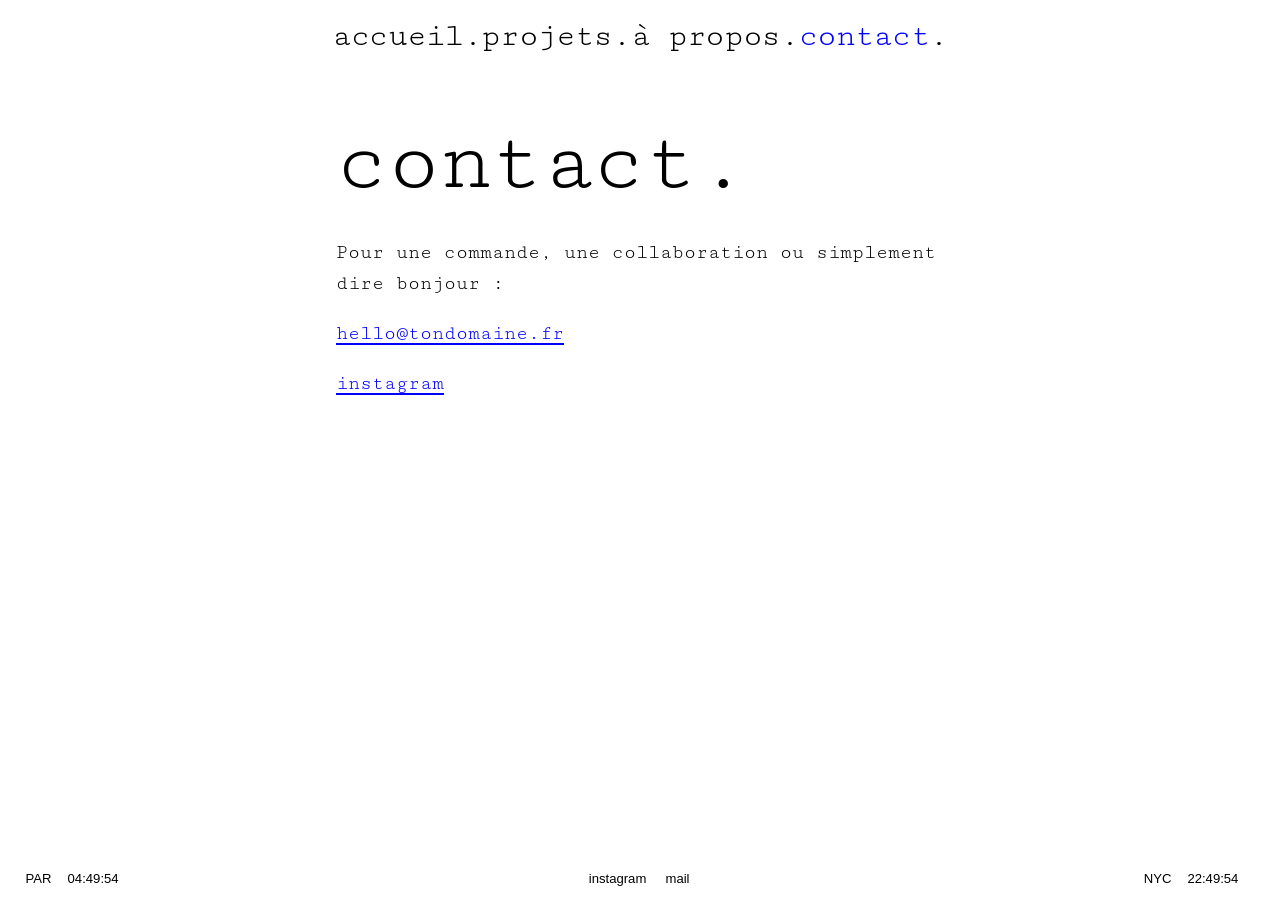
==== contact.html @ a55da084 "Add files via upload" ====
<!doctype html>
<html lang="fr">
<head>
  <meta charset="utf-8">
  <meta name="viewport" content="width=device-width, initial-scale=1">
  <title>Contact — Ton Nom</title>
  <link rel="stylesheet" href="style.css">
</head>
<body data-page="contact">
  <main class="text-page">
    <h1>contact.</h1>
    <p>Pour une commande, une collaboration ou simplement dire bonjour :</p>
    <p><a href="mailto:hello@tondomaine.fr">hello@tondomaine.fr</a></p>
    <p><a href="https://instagram.com/tonpseudo" target="_blank" rel="noopener">instagram</a></p>
  </main>
  <script src="projects.js"></script>
  <script src="script.js"></script>
</body>
</html>
---- style.css ----
@import url('https://fonts.googleapis.com/css2?family=Cutive+Mono&family=Monsieur+La+Doulaise&display=swap');

:root { --blue: #0000ff; --ink: #000; --bg: #fff; }
* { box-sizing: border-box; margin: 0; padding: 0; }
html { scroll-behavior: smooth; }
body {
  background: var(--bg);
  color: var(--ink);
  font-family: 'Cutive Mono', 'Courier New', monospace;
  min-height: 100vh;
  overflow-x: hidden;
}
a { color: inherit; text-decoration: none; }

/* ---------- Navigation ---------- */
.nav { text-align: center; letter-spacing: -0.04em; }
.nav a:hover, .nav a.on { color: var(--blue); }
.nav.big { font-size: clamp(2.6rem, 8.4vw, 9rem); line-height: 0.88; padding: 0 2vw; position: relative; z-index: 3; }
.nav.small { font-size: clamp(1.3rem, 2.6vw, 2.2rem); line-height: 1; padding: 1.2rem 2vw; }

/* ---------- Accueil ---------- */
.hero {
  position: relative;
  min-height: 100svh;
  display: flex;
  flex-direction: column;
  align-items: center;
  padding-bottom: 5rem;
}
.wordmark-wrap { flex: 1; display: flex; align-items: center; justify-content: center; width: 100%; }
.wordmark {
  font-family: 'Monsieur La Doulaise', cursive;
  font-size: clamp(5rem, 17vw, 16rem);
  line-height: 1;
  color: transparent;
  -webkit-text-stroke: 1px #222;
  text-align: center;
  position: relative;
  z-index: 2;
}
.float {
  position: absolute;
  font-size: 1.1rem;
  opacity: 0.8;
  pointer-events: none;
  transition: transform 0.6s ease-out;
  z-index: 1;
}
.pill {
  display: inline-block;
  border: 1px solid var(--blue);
  color: var(--blue);
  border-radius: 999px;
  padding: 0.35rem 1.6rem 0.5rem;
  font-size: clamp(1.4rem, 3vw, 2.4rem);
  line-height: 1.1;
  position: relative;
  z-index: 3;
  transition: background 0.2s, color 0.2s;
}
.pill:hover { background: var(--blue); color: #fff; }

/* ---------- Grille de projets ---------- */
#projets { padding: 4rem 4vw 9rem; }
.filters { display: flex; flex-wrap: wrap; gap: 0.4rem 1.4rem; justify-content: center; margin-bottom: 4rem; font-size: 1.1rem; }
.filters button { all: unset; cursor: pointer; }
.filters button:hover, .filters button.on { color: var(--blue); text-decoration: underline; text-underline-offset: 4px; }
.scatter { display: grid; grid-template-columns: repeat(4, 1fr); gap: 6rem 3rem; align-items: start; }
.card { display: block; transform: translateY(var(--y)) rotate(var(--r)); transition: transform 0.35s ease; }
.card:hover { transform: translateY(var(--y)) rotate(0deg) scale(1.04); }
.card[hidden] { display: none; }
.card img { width: 100%; display: block; }
.ph { width: 100%; aspect-ratio: var(--ar, 4/5); background: #ececec; }
.card figcaption { text-align: center; font-size: 0.95rem; margin-top: 0.7rem; line-height: 1.25; }

/* ---------- Page projet ---------- */
.project { padding: 1rem 4vw 8rem; }
.project .media { display: block; max-width: min(1100px, 100%); margin: 0 auto 1.5rem; }
.project img.media { width: 100%; height: auto; }
.project div.media { width: 100%; aspect-ratio: var(--ar, 3/2); background: #ececec; }
.project h1 { font-weight: 400; font-size: clamp(2.6rem, 8vw, 8rem); line-height: 0.95; letter-spacing: -0.04em; text-align: center; margin: 3rem 0 1rem; }
.project .meta { text-align: center; font-size: 1.1rem; margin-bottom: 1.5rem; }
.project .desc { max-width: 38rem; margin: 0 auto 3rem; font-size: 1.15rem; line-height: 1.5; text-align: center; }
.pager { display: flex; justify-content: space-between; font-size: 1.3rem; max-width: 1100px; margin: 0 auto; }
.pager a:hover { color: var(--blue); }

/* ---------- Pages texte ---------- */
.text-page { max-width: 46rem; margin: 3rem auto 8rem; padding: 0 5vw; font-size: 1.25rem; line-height: 1.55; }
.text-page h1 { font-weight: 400; font-size: clamp(2.6rem, 7vw, 6rem); line-height: 0.95; letter-spacing: -0.04em; margin-bottom: 2rem; }
.text-page p { margin-bottom: 1.2rem; }
.text-page a { color: var(--blue); text-decoration: underline; text-underline-offset: 4px; }

/* ---------- Pied de page fixe ---------- */
.foot {
  position: fixed; left: 0; right: 0; bottom: 0;
  display: flex; justify-content: space-between; align-items: flex-end;
  padding: 0.9rem 2vw;
  font-family: Arial, Helvetica, sans-serif; font-size: 0.82rem;
  color: #fff; mix-blend-mode: difference;
  z-index: 10; pointer-events: none;
}
.foot a { pointer-events: auto; margin: 0 0.6rem; }
.foot a:hover { text-decoration: underline; }
.foot .clock span { margin-right: 1rem; }

/* ---------- Mobile ---------- */
@media (max-width: 900px) {
  .scatter { grid-template-columns: repeat(2, 1fr); gap: 4rem 1.5rem; }
}
@media (max-width: 520px) {
  .foot { font-size: 0.7rem; }
  .foot .clock span { margin-right: 0.4rem; }
}
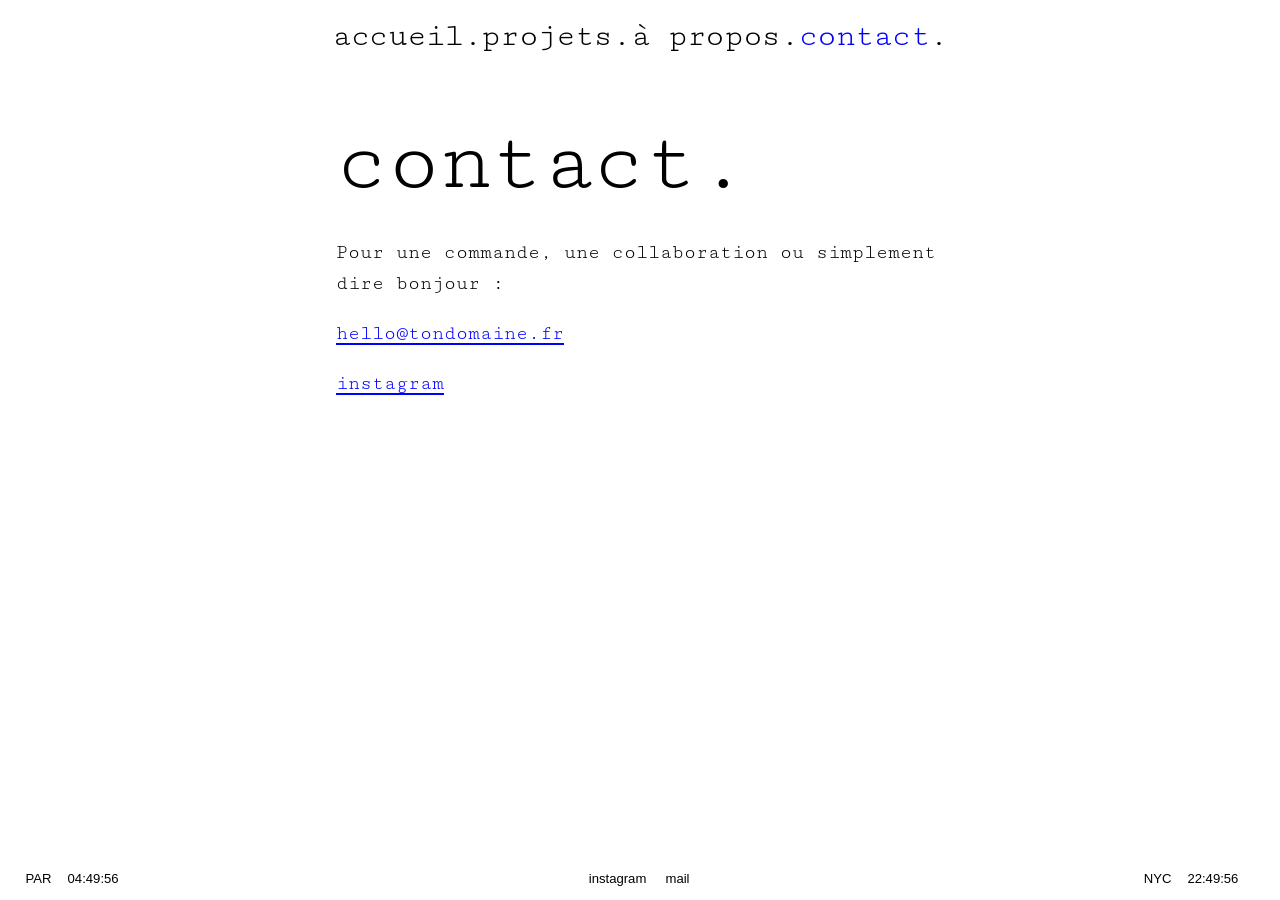
==== commit b60c23c1: "ajout image projet" ====
--- a/contact.html
+++ b/contact.html
@@ -10,8 +10,8 @@
   <main class="text-page">
     <h1>contact.</h1>
     <p>Pour une commande, une collaboration ou simplement dire bonjour :</p>
-    <p><a href="mailto:hello@tondomaine.fr">hello@tondomaine.fr</a></p>
-    <p><a href="https://instagram.com/tonpseudo" target="_blank" rel="noopener">instagram</a></p>
+    <p><a href="coolkidspropaganda@gmail.com">hello@tondomaine.fr</a></p>
+    <p><a href="@coolkidspropaganda" target="_blank" rel="noopener">instagram</a></p>
   </main>
   <script src="projects.js"></script>
   <script src="script.js"></script>
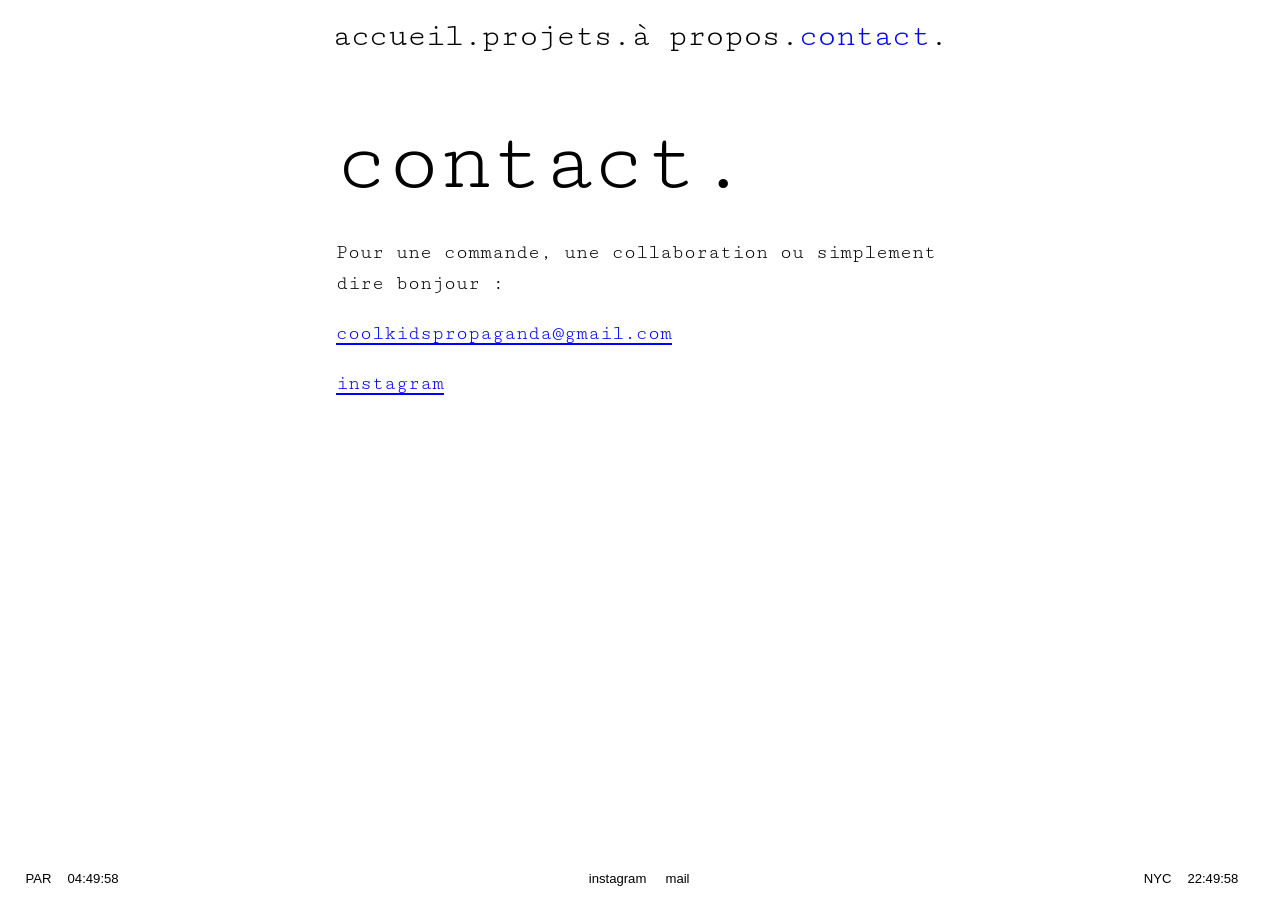
==== commit 288aaf69: "contact_update" ====
--- a/contact.html
+++ b/contact.html
@@ -10,8 +10,8 @@
   <main class="text-page">
     <h1>contact.</h1>
     <p>Pour une commande, une collaboration ou simplement dire bonjour :</p>
-    <p><a href="coolkidspropaganda@gmail.com">hello@tondomaine.fr</a></p>
-    <p><a href="@coolkidspropaganda" target="_blank" rel="noopener">instagram</a></p>
+    <p><a href="mailto:hello@tondomaine.fr">coolkidspropaganda@gmail.com</a></p>
+    <p><a href="https://instagram.com/coolkidspropaganda" target="_blank" rel="noopener">instagram</a></p>
   </main>
   <script src="projects.js"></script>
   <script src="script.js"></script>
